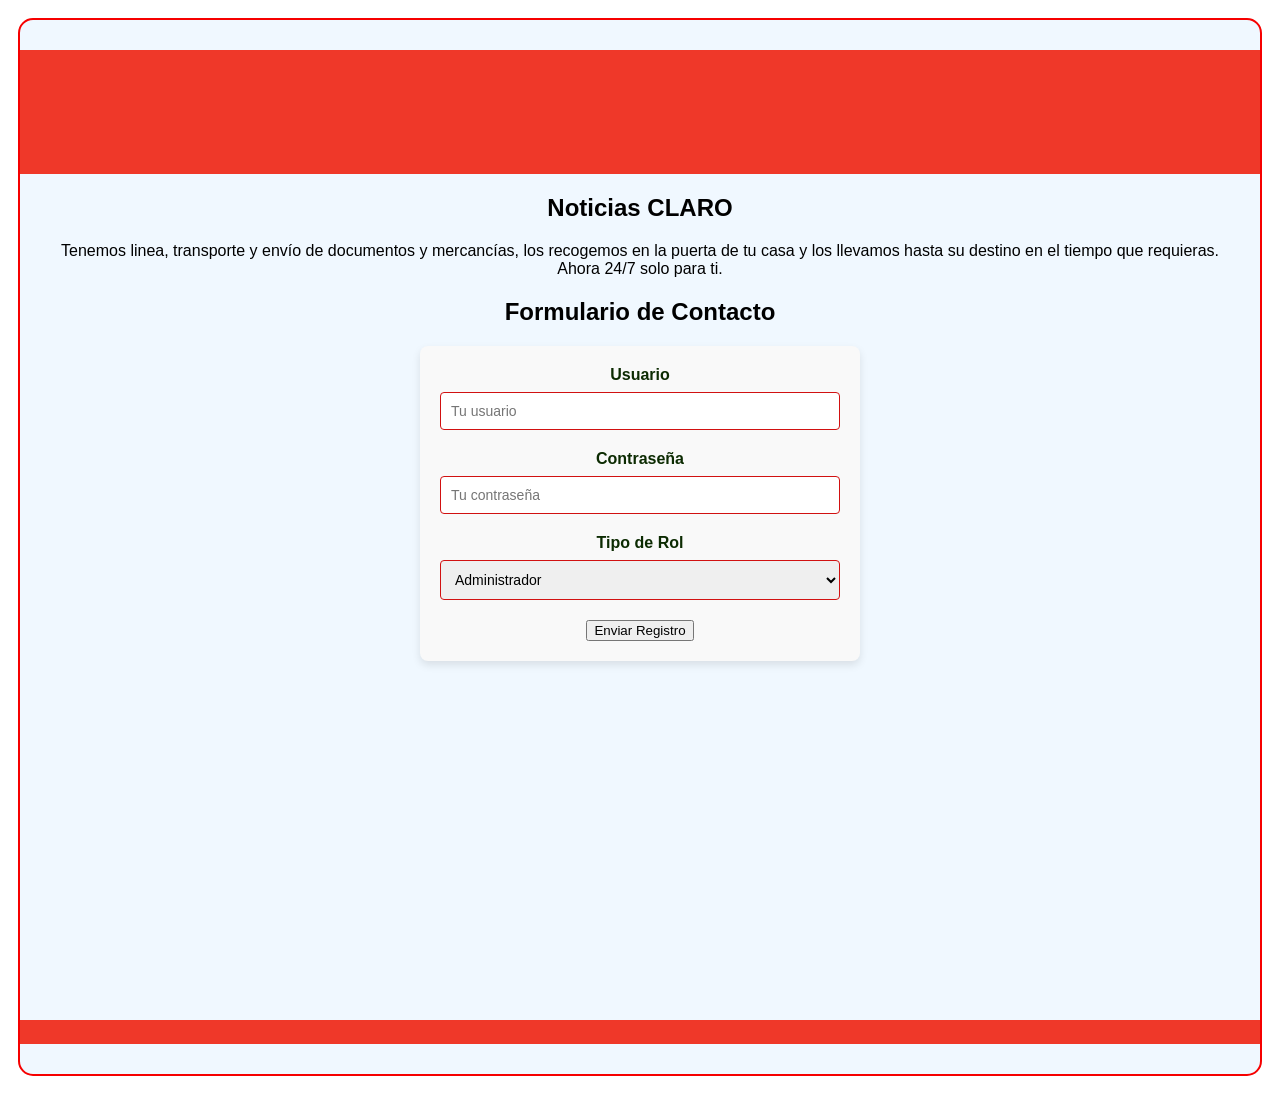
==== index.html @ d856570e "cambios" ====
<!DOCTYPE html>
<html lang="en">
<head>
    <meta charset="UTF-8">
    <meta name="viewport" content="width=device-width, initial-scale=1.0">
    <title>claro</title>
</head>
<link rel="stylesheet" href="style.css">
<body>
    <div class="container">
<header>
<div class="banner">
    <div class="botones-principales">
<a href="#"><img src="img/hogar.png" alt=""></a>
<a href="view/servicios.html"><img src="img/carrito-de-compras.png" alt=""></a>
<a href="view/contacto.html"><img src="img/llamada-telefonica.png" alt=""></a>
</div>
    <img src="img/claro.png" alt="">
    

</div>
</header>

<section class="seccion-noticias">
<h2>Noticias CLARO</h2>
<p>Tenemos linea, transporte y envío de documentos y mercancías, los recogemos en la puerta de tu casa y los llevamos hasta su destino en el tiempo que requieras.
    Ahora 24/7 solo para ti.
</p>
</section>

<h2 style="text-align: center;">Formulario de Contacto</h2>
        <form action="#">
        <label for="nombre">Usuario</label>
        <input type="text" id="nombre" name="nombre" placeholder="Tu usuario" required>

        <label for="password">Contraseña</label>
        <input type="text" id="password" name="password" placeholder="Tu contraseña" required>

        <label for="tipo_rol">Tipo de Rol</label>
        <select id="tipo_rol" name="tipo_rol">
            <option value="ad">Administrador</option>
            <option value="TI">Invitado</option>
            <option value="CE">Empleado</option>
        </select>

        
        <input type="submit" value="Enviar Registro">
        </form>
<iframe width="560" height="315" src="https://www.youtube.com/embed/YyfFUk_VE8U?si=jWGd9bFZQyE54IC7" title="YouTube video player" frameborder="0" allow="accelerometer; autoplay; clipboard-write; encrypted-media; gyroscope; picture-in-picture; web-share" referrerpolicy="strict-origin-when-cross-origin" allowfullscreen></iframe>









<footer>
    <div class="redes-sociales">
        <a href="https://www.facebook.com/?locale=es_LA"><img src="img/boton_facebook.png" alt=""></a>
        <a href="https://www.servientrega.com/wps/portal/transporte-entrega"><img src="img/boton_instagram.png" alt=""></a>
        <a href="https://co.pinterest.com/"><img src="img/boton_pinteres.png" alt=""></a>

    </div>
    
</footer>
    </div>
</body>
</html>
---- style.css ----
body{
    background: white;
    font-family: Verdana, Geneva, Tahoma, sans-serif;
    padding: 10px;  
    display: flex;
    justify-content: center;
}
.container{
    width: 100%;
    max-width:1200px;
    background-color:aliceblue;
    padding: 30px;
    border-radius: 15px;
    text-align: center;
    border: 2px solid rgb(246, 0, 0);
}

.banner {
    background-color: #EF3829; 
    display: flex;
    justify-content: space-between; 
    align-items: center;
    padding: 20px 40px; 
    margin: 0 -30px; 
}
.banner img{
    margin:auto;
}

.botones-principales {
    display: flex;
    flex-direction: column; 
    gap: 15px;
    background: transparent; 
    margin: 0;
}


.botones-principales img {
    width: 35px;
  
    transition: transform 0.3s;
}
.botones-principales img {
    width: 35px; 
    height: auto;
    margin: 0; 
    transition: transform 0.3s;
}
.redes-sociales {
  
    margin-left:-30px ;
    margin-right: -30px;
    display: flex;
    justify-content: center;
    gap: 20px;
    margin-top: 20px;
       background-color: #EF3829; 
}



.redes-sociales img {
    width: 40px;
    height: auto;
    margin: 10px;
    transition: transform 0.3s;
}


.botones-principales img:hover, 
.redes-sociales img:hover {
    transform: scale(1.2);
}
form {
  max-width: 400px;
  margin: 20px auto;
  padding: 20px;
  background-color: #f9f9f9;
  border-radius: 8px;
  box-shadow: 0 4px 8px rgba(0, 0, 0, 0.1);
  font-family: Arial, sans-serif;
}


label {
  display: block;
  margin-bottom: 8px;
  font-weight: bold;
  color: #0c2b02;
}


input[type="text"],
input[type="password"],
select {
  width: 100%;
  padding: 10px;
  margin-bottom: 20px;
  border: 1px solid #d11111;
  border-radius: 4px;
  box-sizing: border-box;
  font-size: 14px;
}


input:focus, 
select:focus {
  border-color: #e40404;
  outline: none;
  background-color: #cdead4;
}
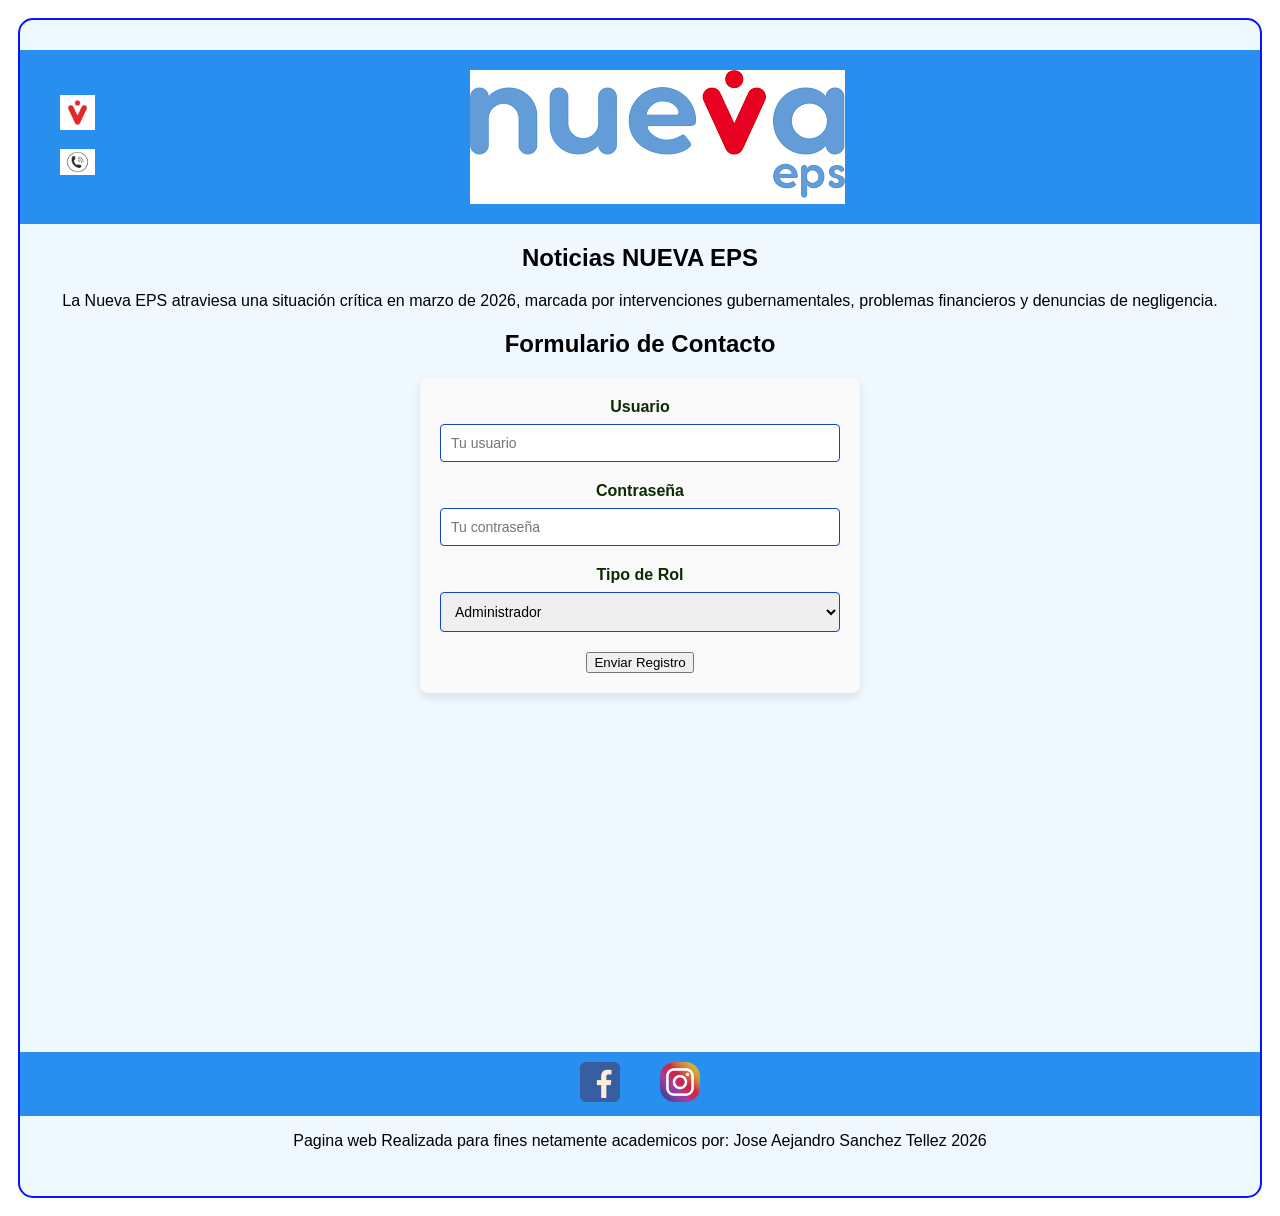
==== commit c9d9c9a8: "cambio" ====
--- a/index.html
+++ b/index.html
@@ -3,7 +3,7 @@
 <head>
     <meta charset="UTF-8">
     <meta name="viewport" content="width=device-width, initial-scale=1.0">
-    <title>claro</title>
+    <title>Nueva EPS</title>
 </head>
 <link rel="stylesheet" href="style.css">
 <body>
@@ -11,20 +11,18 @@
 <header>
 <div class="banner">
     <div class="botones-principales">
-<a href="#"><img src="img/hogar.png" alt=""></a>
-<a href="view/servicios.html"><img src="img/carrito-de-compras.png" alt=""></a>
-<a href="view/contacto.html"><img src="img/llamada-telefonica.png" alt=""></a>
+<a href="view/Servicios.html"><img src="img/logoServicios.jpg" alt=""></a>
+<a href="view/Contactos.html"><img src="img/logoContactos.png" alt=""></a>
 </div>
-    <img src="img/claro.png" alt="">
+    <img src="img/NuevaEps_logo.png" alt="">
     
 
 </div>
 </header>
 
 <section class="seccion-noticias">
-<h2>Noticias CLARO</h2>
-<p>Tenemos linea, transporte y envío de documentos y mercancías, los recogemos en la puerta de tu casa y los llevamos hasta su destino en el tiempo que requieras.
-    Ahora 24/7 solo para ti.
+<h2>Noticias NUEVA EPS</h2>
+<p>La Nueva EPS atraviesa una situación crítica en marzo de 2026, marcada por intervenciones gubernamentales, problemas financieros y denuncias de negligencia.
 </p>
 </section>
 
@@ -46,7 +44,8 @@
         
         <input type="submit" value="Enviar Registro">
         </form>
-<iframe width="560" height="315" src="https://www.youtube.com/embed/YyfFUk_VE8U?si=jWGd9bFZQyE54IC7" title="YouTube video player" frameborder="0" allow="accelerometer; autoplay; clipboard-write; encrypted-media; gyroscope; picture-in-picture; web-share" referrerpolicy="strict-origin-when-cross-origin" allowfullscreen></iframe>
+<iframe src="https://www.google.com/maps/embed?pb=!1m18!1m12!1m3!1d3947.9574362871613!2d-73.62731102633461!3d8.307028799874933!2m3!1f0!2f0!3f0!3m2!1i1024!2i768!4f13.1!3m3!1m2!1s0x8e5d850073eed2cf%3A0xef0bd7bcf305718e!2sNueva%20EPS!5e0!3m2!1ses!2sco!4v1774038408139!5m2!1ses!2sco" width="560" height="315" style="border:0;" allowfullscreen="" loading="lazy" referrerpolicy="no-referrer-when-downgrade"></iframe>
+<iframe width="560" height="315" src="https://www.youtube.com/embed/UZsw2DMwvhg?si=t_FnkUS2oyNCviHI" title="YouTube video player" frameborder="0" allow="accelerometer; autoplay; clipboard-write; encrypted-media; gyroscope; picture-in-picture; web-share" referrerpolicy="strict-origin-when-cross-origin" allowfullscreen></iframe>
 
 
 
@@ -57,13 +56,13 @@
 
 
 <footer>
+    
     <div class="redes-sociales">
         <a href="https://www.facebook.com/?locale=es_LA"><img src="img/boton_facebook.png" alt=""></a>
-        <a href="https://www.servientrega.com/wps/portal/transporte-entrega"><img src="img/boton_instagram.png" alt=""></a>
-        <a href="https://co.pinterest.com/"><img src="img/boton_pinteres.png" alt=""></a>
+        <a href="https://www.servientrega.com/wps/portal/transporte-entrega"><img src="img/boton_ig.png" alt=""></a>
 
     </div>
-    
+    <p>Pagina web Realizada para fines netamente academicos por: Jose Aejandro Sanchez Tellez 2026</p>
 </footer>
     </div>
 </body>
--- a/style.css
+++ b/style.css
@@ -12,11 +12,11 @@
     padding: 30px;
     border-radius: 15px;
     text-align: center;
-    border: 2px solid rgb(246, 0, 0);
+    border: 2px solid rgb(0, 25, 246);
 }
 
 .banner {
-    background-color: #EF3829; 
+    background-color: #298fef; 
     display: flex;
     justify-content: space-between; 
     align-items: center;
@@ -55,7 +55,7 @@
     justify-content: center;
     gap: 20px;
     margin-top: 20px;
-       background-color: #EF3829; 
+       background-color: #298fef; 
 }
 
 
@@ -97,7 +97,7 @@
   width: 100%;
   padding: 10px;
   margin-bottom: 20px;
-  border: 1px solid #d11111;
+  border: 1px solid #1144d1;
   border-radius: 4px;
   box-sizing: border-box;
   font-size: 14px;
@@ -106,7 +106,7 @@
 
 input:focus, 
 select:focus {
-  border-color: #e40404;
+  border-color: #046de4;
   outline: none;
   background-color: #cdead4;
 }
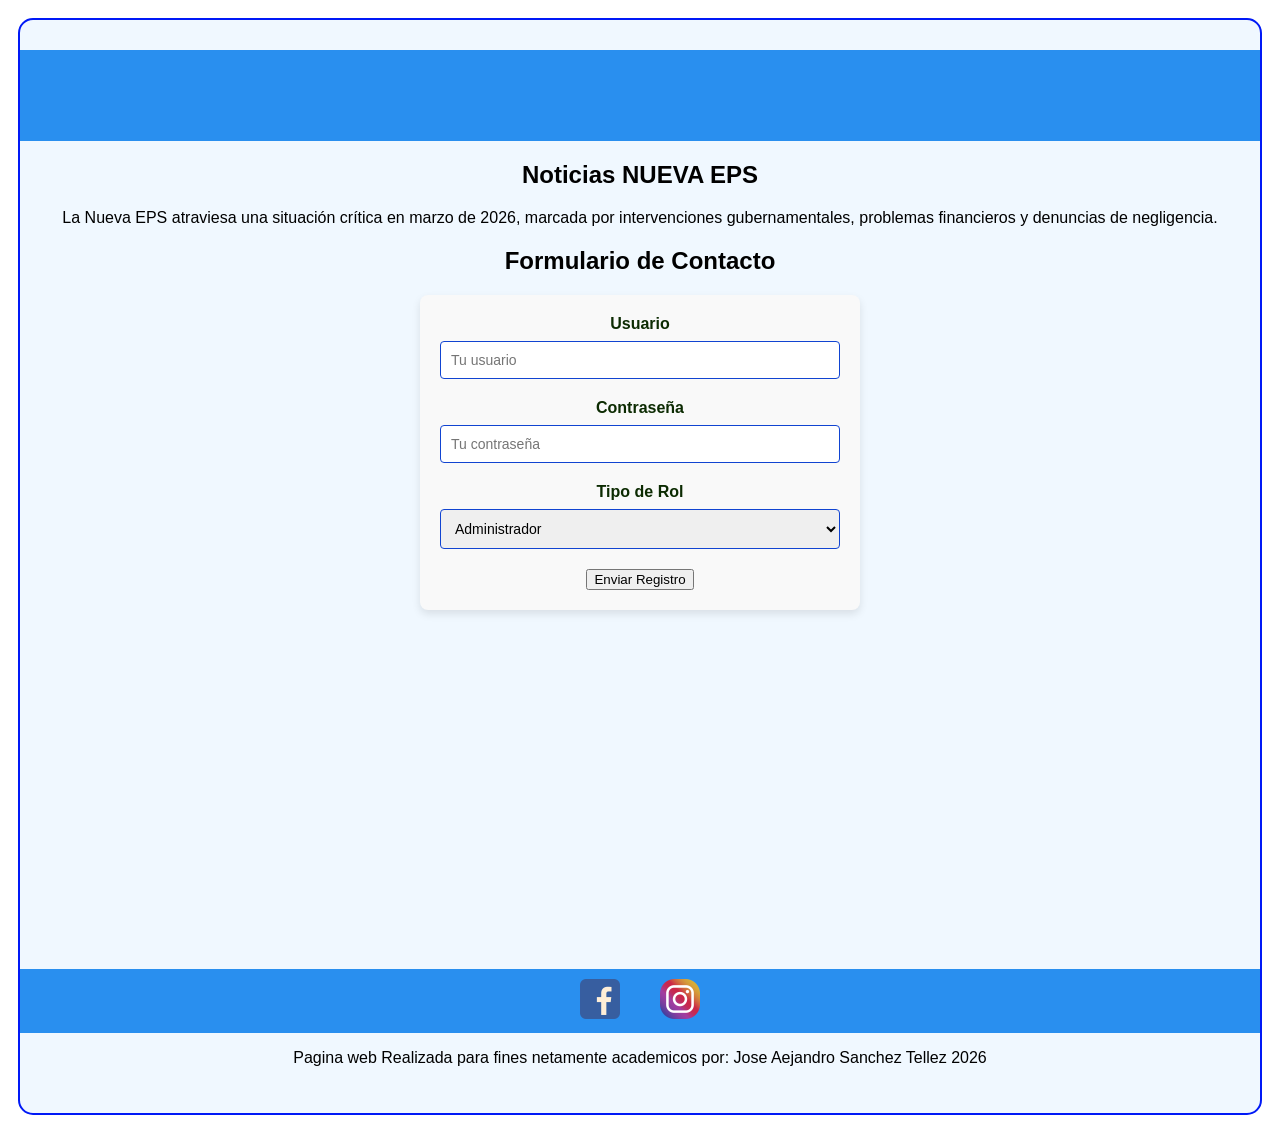
==== commit fb181374: "..." ====
--- a/index.html
+++ b/index.html
@@ -11,10 +11,10 @@
 <header>
 <div class="banner">
     <div class="botones-principales">
-<a href="view/Servicios.html"><img src="img/logoServicios.jpg" alt=""></a>
-<a href="view/Contactos.html"><img src="img/logoContactos.png" alt=""></a>
+<a href="view/Servicios.html"><img src="img/logoservicios.jpg" alt=""></a>
+<a href="view/Contactos.html"><img src="img/logocontactos.png" alt=""></a>
 </div>
-    <img src="img/NuevaEps_logo.png" alt="">
+    <img src="img/nuevaeps_logo.png" alt="">
     
 
 </div>
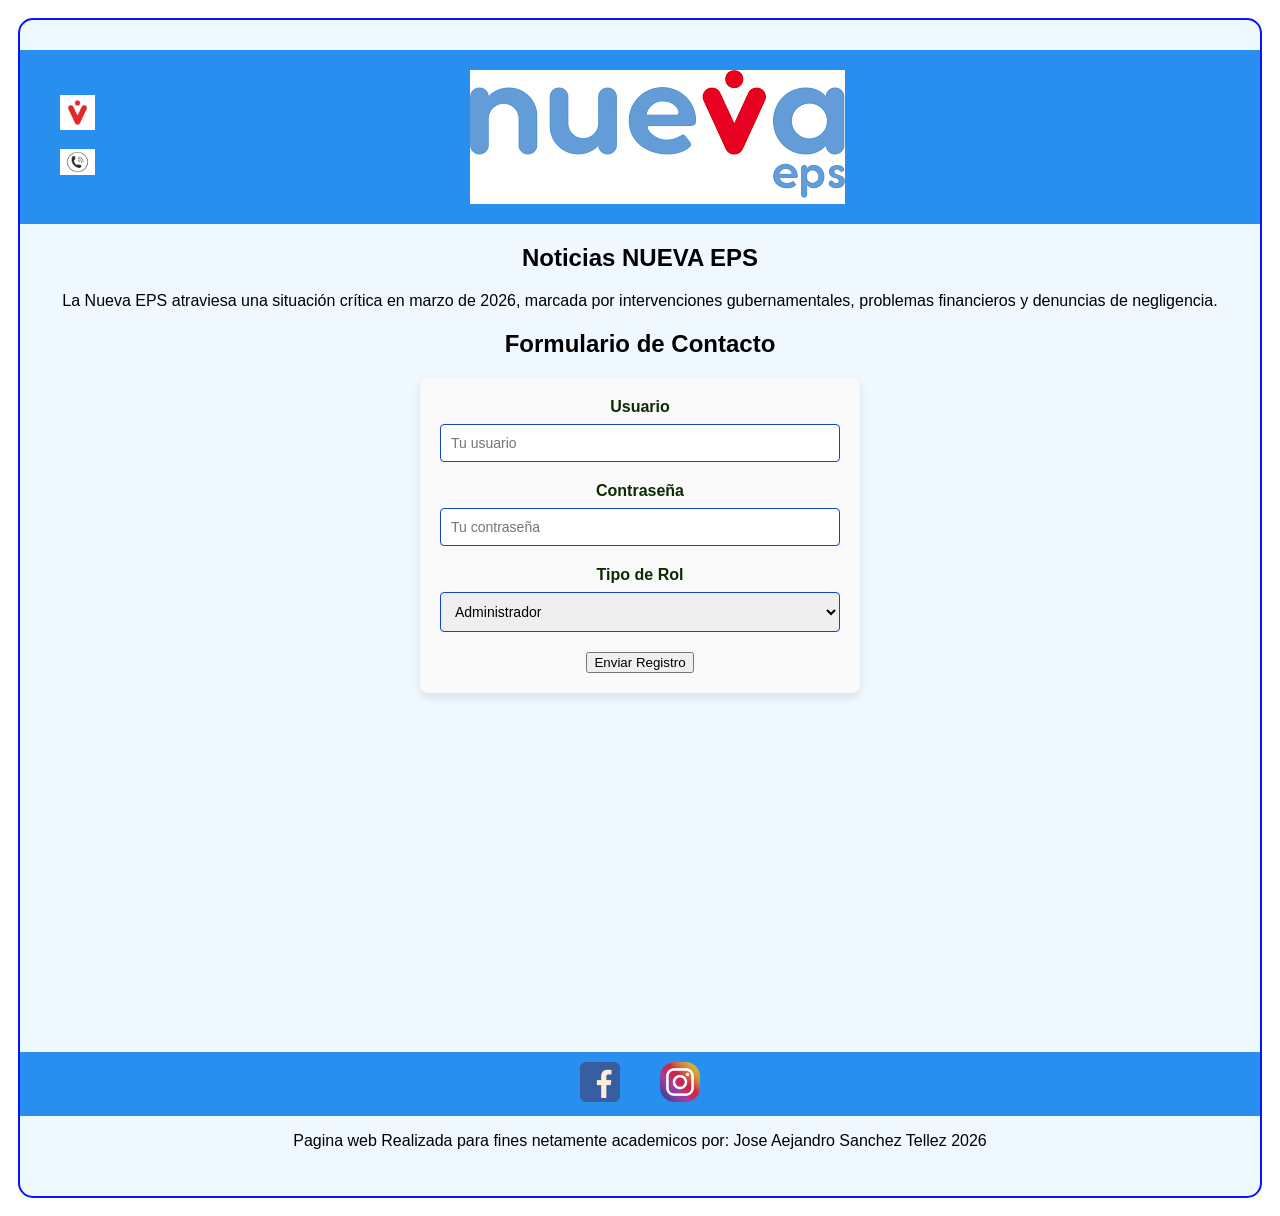
==== commit ce3f9298: "cambios" ====
--- a/index.html
+++ b/index.html
@@ -11,10 +11,10 @@
 <header>
 <div class="banner">
     <div class="botones-principales">
-<a href="view/Servicios.html"><img src="img/logoservicios.jpg" alt=""></a>
-<a href="view/Contactos.html"><img src="img/logocontactos.png" alt=""></a>
+<a href="view/servicios.html"><img src="img/logoServicios.jpg" alt=""></a>
+<a href="view/contactos.html"><img src="img/logoContactos.png" alt=""></a>
 </div>
-    <img src="img/nuevaeps_logo.png" alt="">
+    <img src="img/NuevaEps_logo.png" alt="">
     
 
 </div>
@@ -58,12 +58,12 @@
 <footer>
     
     <div class="redes-sociales">
-        <a href="https://www.facebook.com/?locale=es_LA"><img src="img/boton_facebook.png" alt=""></a>
-        <a href="https://www.servientrega.com/wps/portal/transporte-entrega"><img src="img/boton_ig.png" alt=""></a>
+        <a href="https://www.facebook.com/groups/1236778297218538/"><img src="img/boton_facebook.png" alt=""></a>
+        <a href="https://www.instagram.com/nuevaeps_oficial/"><img src="img/boton_ig.png" alt=""></a>
 
     </div>
     <p>Pagina web Realizada para fines netamente academicos por: Jose Aejandro Sanchez Tellez 2026</p>
 </footer>
     </div>
 </body>
-</html>+</html>
